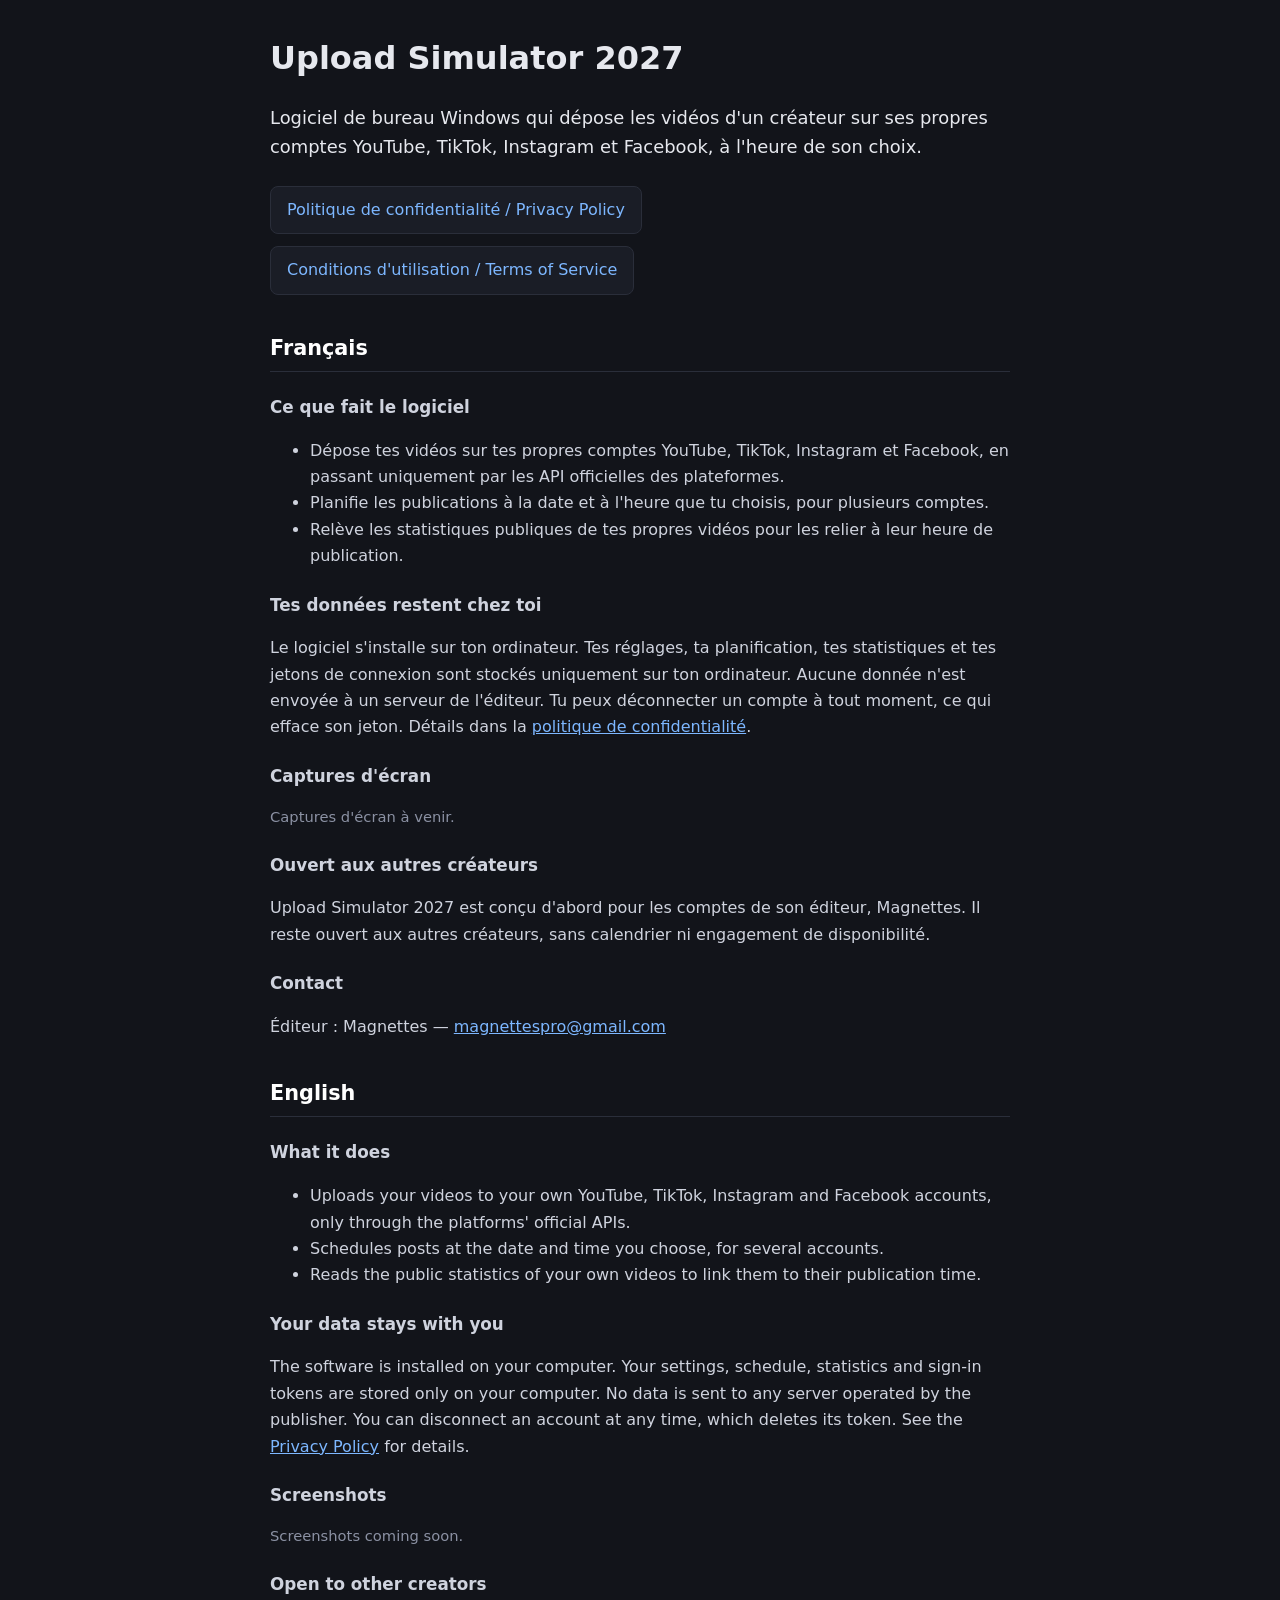
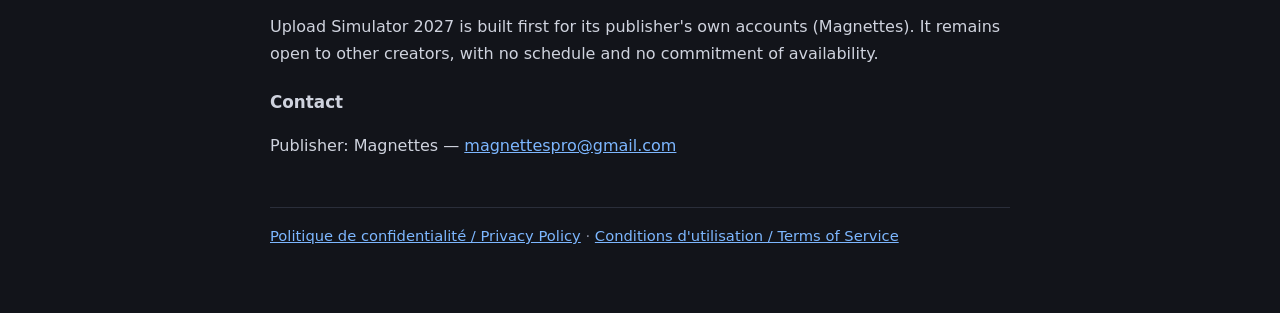
==== index.html @ ef1e078d "Site Upload Simulator 2027 : accueil, confidentialité, conditions, relais OAuth" ====
<!DOCTYPE html>
<html lang="fr">
<head>
<meta charset="utf-8">
<meta name="viewport" content="width=device-width, initial-scale=1">
<title>Upload Simulator 2027</title>
<meta name="description" content="Upload Simulator 2027 : logiciel de bureau Windows pour publier ses propres vidéos sur YouTube, TikTok, Instagram et Facebook via les API officielles.">
<link rel="stylesheet" href="style.css">
</head>
<body>
<main>
<h1>Upload Simulator 2027</h1>
<p class="lead">Logiciel de bureau Windows qui dépose les vidéos d'un créateur sur ses propres comptes YouTube, TikTok, Instagram et Facebook, à l'heure de son choix.</p>

<div class="links">
  <a href="privacy.html">Politique de confidentialité / Privacy Policy</a>
  <a href="terms.html">Conditions d'utilisation / Terms of Service</a>
</div>

<h2>Français</h2>
<h3>Ce que fait le logiciel</h3>
<ul>
  <li>Dépose tes vidéos sur tes propres comptes YouTube, TikTok, Instagram et Facebook, en passant uniquement par les API officielles des plateformes.</li>
  <li>Planifie les publications à la date et à l'heure que tu choisis, pour plusieurs comptes.</li>
  <li>Relève les statistiques publiques de tes propres vidéos pour les relier à leur heure de publication.</li>
</ul>
<h3>Tes données restent chez toi</h3>
<p>Le logiciel s'installe sur ton ordinateur. Tes réglages, ta planification, tes statistiques et tes jetons de connexion sont stockés uniquement sur ton ordinateur. Aucune donnée n'est envoyée à un serveur de l'éditeur. Tu peux déconnecter un compte à tout moment, ce qui efface son jeton. Détails dans la <a href="privacy.html">politique de confidentialité</a>.</p>
<h3>Captures d'écran</h3>
<p class="muted">Captures d'écran à venir.</p>
<h3>Ouvert aux autres créateurs</h3>
<p>Upload Simulator 2027 est conçu d'abord pour les comptes de son éditeur, Magnettes. Il reste ouvert aux autres créateurs, sans calendrier ni engagement de disponibilité.</p>
<h3>Contact</h3>
<p>Éditeur : Magnettes — <a href="mailto:magnettespro@gmail.com">magnettespro@gmail.com</a></p>

<h2>English</h2>
<h3>What it does</h3>
<ul>
  <li>Uploads your videos to your own YouTube, TikTok, Instagram and Facebook accounts, only through the platforms' official APIs.</li>
  <li>Schedules posts at the date and time you choose, for several accounts.</li>
  <li>Reads the public statistics of your own videos to link them to their publication time.</li>
</ul>
<h3>Your data stays with you</h3>
<p>The software is installed on your computer. Your settings, schedule, statistics and sign-in tokens are stored only on your computer. No data is sent to any server operated by the publisher. You can disconnect an account at any time, which deletes its token. See the <a href="privacy.html">Privacy Policy</a> for details.</p>
<h3>Screenshots</h3>
<p class="muted">Screenshots coming soon.</p>
<h3>Open to other creators</h3>
<p>Upload Simulator 2027 is built first for its publisher's own accounts (Magnettes). It remains open to other creators, with no schedule and no commitment of availability.</p>
<h3>Contact</h3>
<p>Publisher: Magnettes — <a href="mailto:magnettespro@gmail.com">magnettespro@gmail.com</a></p>

<footer class="muted">
  <a href="privacy.html">Politique de confidentialité / Privacy Policy</a> ·
  <a href="terms.html">Conditions d'utilisation / Terms of Service</a>
</footer>
</main>
</body>
</html>
---- style.css ----
:root { color-scheme: dark; }
* { box-sizing: border-box; }
body {
  margin: 0; background: #12141a; color: #e6e8ee;
  font: 16px/1.65 system-ui, -apple-system, "Segoe UI", Roboto, Arial, sans-serif;
}
main { max-width: 780px; margin: 0 auto; padding: 32px 20px 64px; }
h1 { font-size: 2rem; margin: 0 0 8px; }
h2 { font-size: 1.3rem; margin: 36px 0 8px; color: #fff; border-bottom: 1px solid #2a2e3a; padding-bottom: 6px; }
h3 { font-size: 1.05rem; margin: 22px 0 4px; color: #cfd3de; }
p, li { color: #cfd3de; }
a { color: #7db7ff; }
a:hover { color: #a9d0ff; }
code { background: #1d212b; padding: 1px 6px; border-radius: 4px; font-size: .92em; }
table { border-collapse: collapse; width: 100%; margin: 12px 0; }
th, td { border: 1px solid #2a2e3a; padding: 8px 10px; text-align: left; vertical-align: top; }
th { background: #1a1d26; }
.lead { font-size: 1.12rem; color: #e6e8ee; }
.muted { color: #8b91a3; font-size: .92rem; }
.links { display: flex; flex-wrap: wrap; gap: 12px; margin: 24px 0; }
.links a { background: #1a1d26; border: 1px solid #2a2e3a; border-radius: 8px; padding: 10px 16px; text-decoration: none; }
.links a:hover { border-color: #7db7ff; }
.langs { margin: 12px 0 28px; }
.note { background: #1a1d26; border-left: 3px solid #7db7ff; padding: 10px 14px; border-radius: 4px; }
section.lang { margin-top: 40px; }
footer { margin-top: 48px; padding-top: 16px; border-top: 1px solid #2a2e3a; }
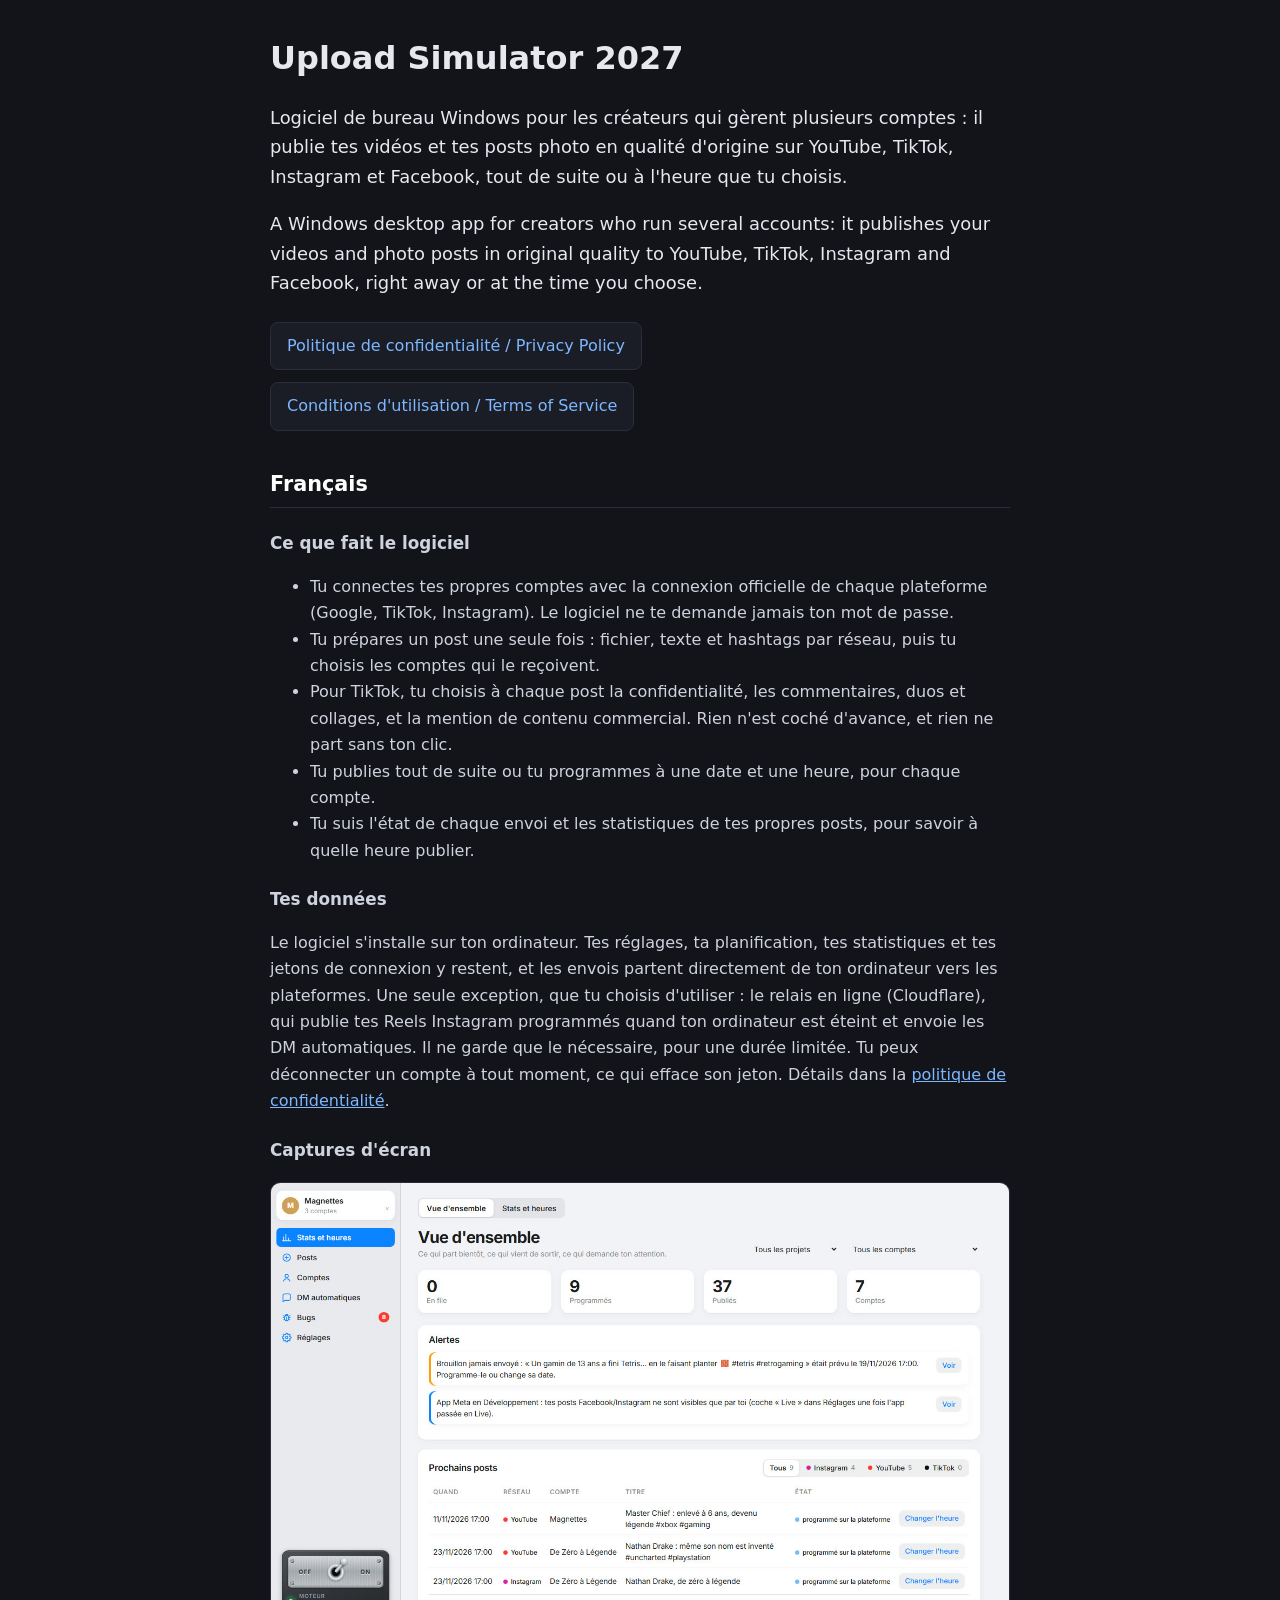
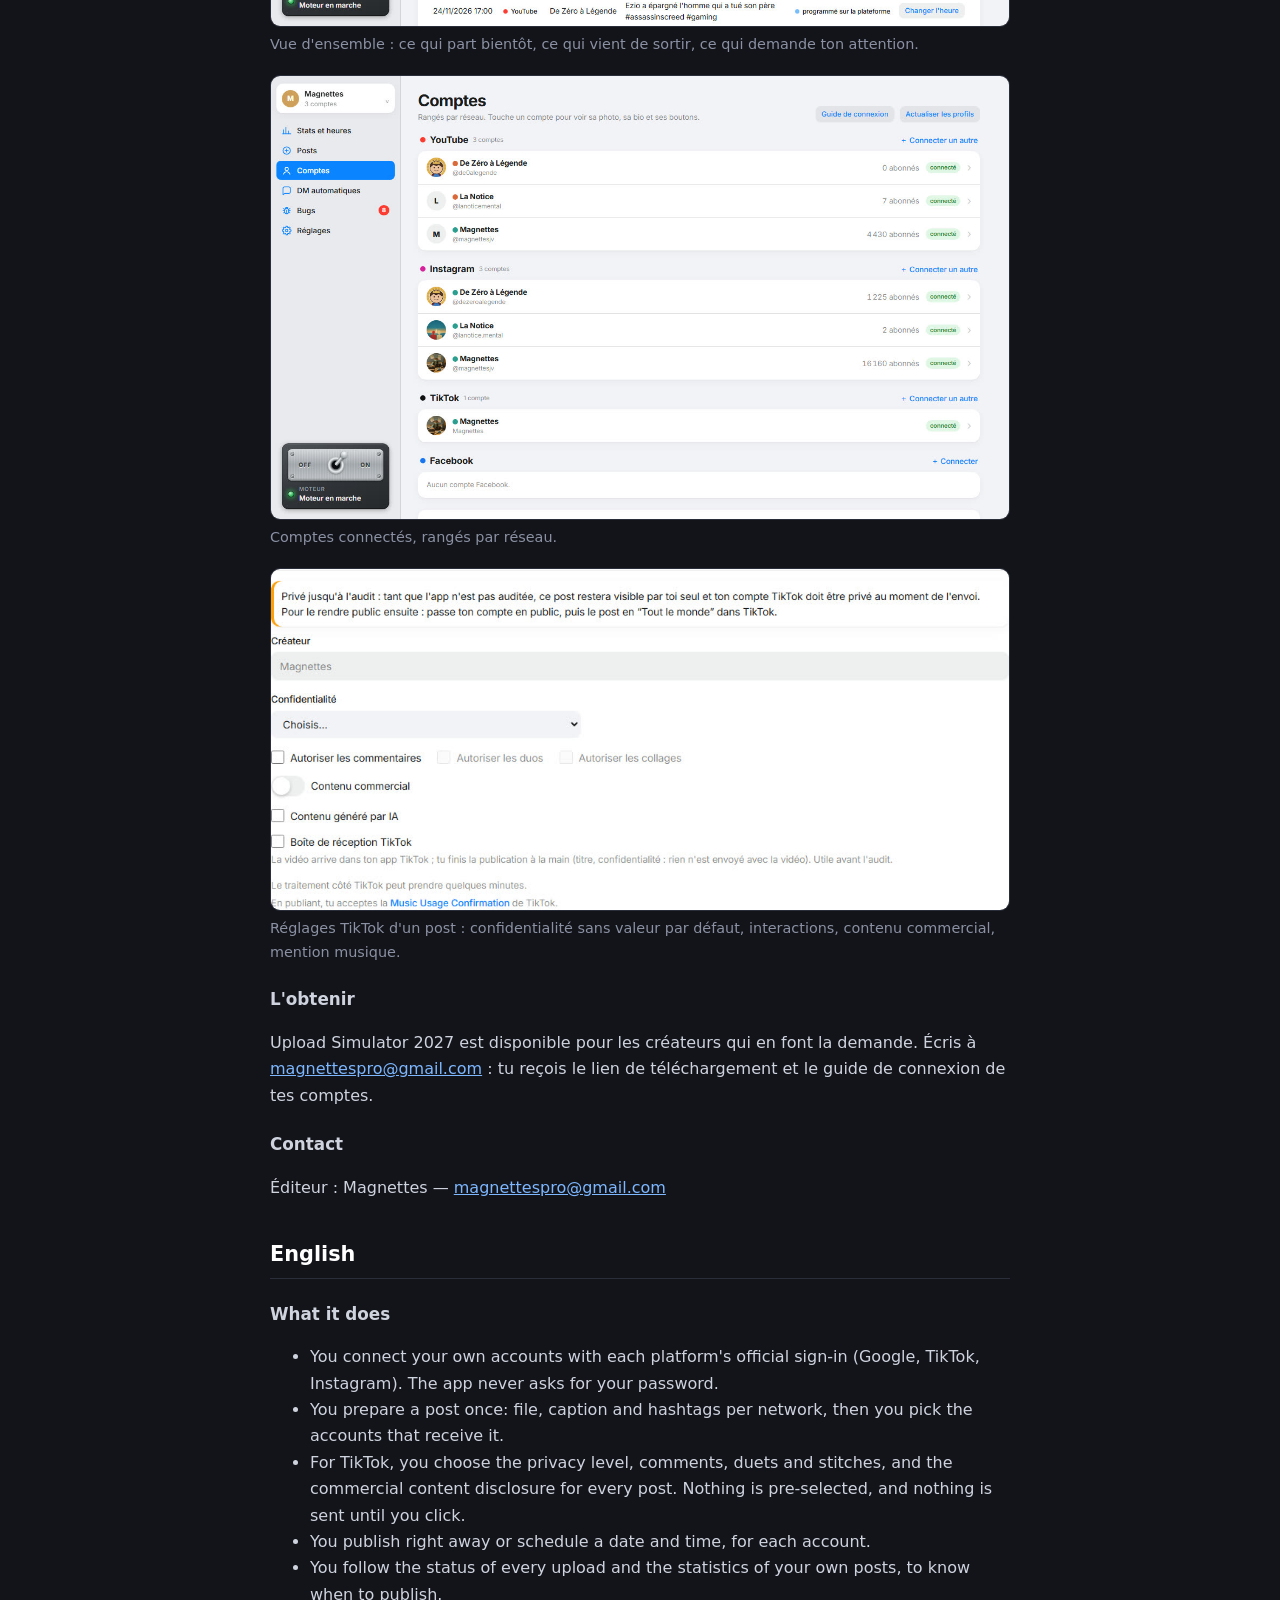
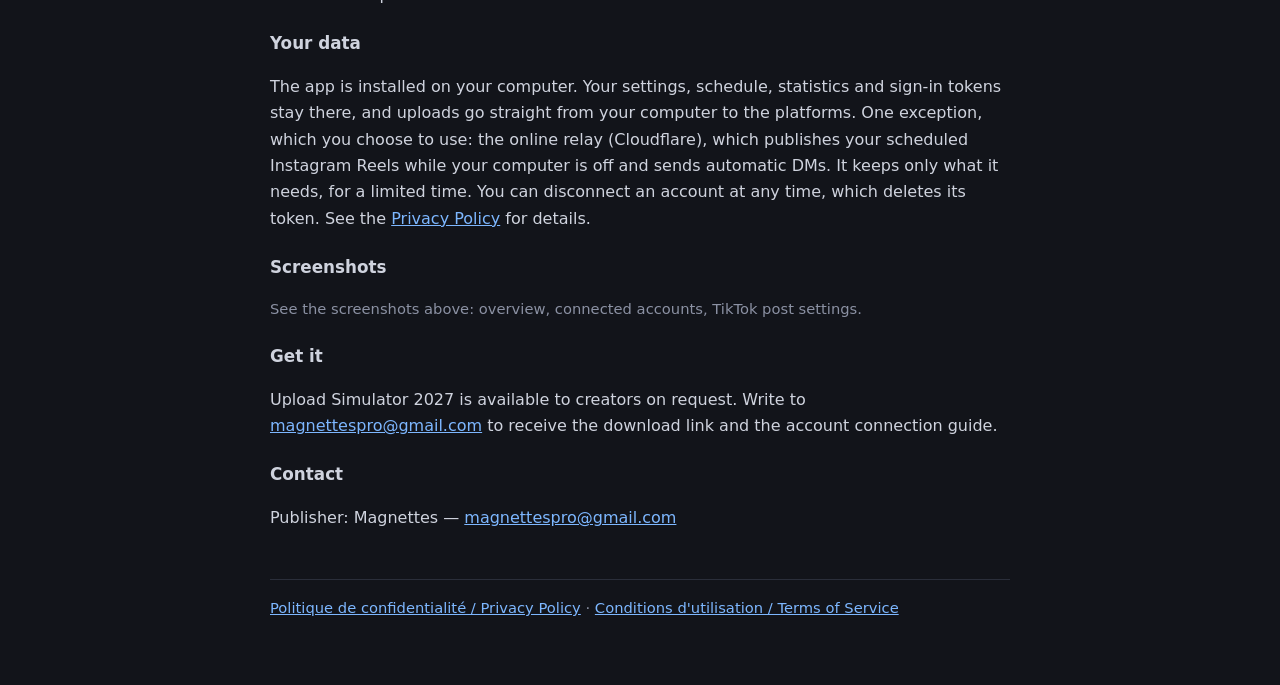
==== commit 1ce1b18c: "Accueil : outil multi-comptes sur demande, relais mentionné, 3 captures Co-Authored-By: Claude Opus " ====
--- a/index.html
+++ b/index.html
@@ -4,13 +4,19 @@
 <meta charset="utf-8">
 <meta name="viewport" content="width=device-width, initial-scale=1">
 <title>Upload Simulator 2027</title>
-<meta name="description" content="Upload Simulator 2027 : logiciel de bureau Windows pour publier ses propres vidéos sur YouTube, TikTok, Instagram et Facebook via les API officielles.">
+<meta name="description" content="Upload Simulator 2027 : logiciel de bureau Windows pour les créateurs qui publient leurs vidéos et posts photo sur plusieurs comptes YouTube, TikTok, Instagram et Facebook, via les API officielles.">
 <link rel="stylesheet" href="style.css">
+<style>
+  figure { margin: 18px 0; }
+  figure img { width: 100%; height: auto; border: 1px solid #2a2e3a; border-radius: 10px; display: block; }
+  figcaption { color: #8b91a3; font-size: .9rem; margin-top: 6px; }
+</style>
 </head>
 <body>
 <main>
 <h1>Upload Simulator 2027</h1>
-<p class="lead">Logiciel de bureau Windows qui dépose les vidéos d'un créateur sur ses propres comptes YouTube, TikTok, Instagram et Facebook, à l'heure de son choix.</p>
+<p class="lead">Logiciel de bureau Windows pour les créateurs qui gèrent plusieurs comptes : il publie tes vidéos et tes posts photo en qualité d'origine sur YouTube, TikTok, Instagram et Facebook, tout de suite ou à l'heure que tu choisis.</p>
+<p class="lead">A Windows desktop app for creators who run several accounts: it publishes your videos and photo posts in original quality to YouTube, TikTok, Instagram and Facebook, right away or at the time you choose.</p>
 
 <div class="links">
   <a href="privacy.html">Politique de confidentialité / Privacy Policy</a>
@@ -20,32 +26,38 @@
 <h2>Français</h2>
 <h3>Ce que fait le logiciel</h3>
 <ul>
-  <li>Dépose tes vidéos sur tes propres comptes YouTube, TikTok, Instagram et Facebook, en passant uniquement par les API officielles des plateformes.</li>
-  <li>Planifie les publications à la date et à l'heure que tu choisis, pour plusieurs comptes.</li>
-  <li>Relève les statistiques publiques de tes propres vidéos pour les relier à leur heure de publication.</li>
+  <li>Tu connectes tes propres comptes avec la connexion officielle de chaque plateforme (Google, TikTok, Instagram). Le logiciel ne te demande jamais ton mot de passe.</li>
+  <li>Tu prépares un post une seule fois : fichier, texte et hashtags par réseau, puis tu choisis les comptes qui le reçoivent.</li>
+  <li>Pour TikTok, tu choisis à chaque post la confidentialité, les commentaires, duos et collages, et la mention de contenu commercial. Rien n'est coché d'avance, et rien ne part sans ton clic.</li>
+  <li>Tu publies tout de suite ou tu programmes à une date et une heure, pour chaque compte.</li>
+  <li>Tu suis l'état de chaque envoi et les statistiques de tes propres posts, pour savoir à quelle heure publier.</li>
 </ul>
-<h3>Tes données restent chez toi</h3>
-<p>Le logiciel s'installe sur ton ordinateur. Tes réglages, ta planification, tes statistiques et tes jetons de connexion sont stockés uniquement sur ton ordinateur. Aucune donnée n'est envoyée à un serveur de l'éditeur. Tu peux déconnecter un compte à tout moment, ce qui efface son jeton. Détails dans la <a href="privacy.html">politique de confidentialité</a>.</p>
+<h3>Tes données</h3>
+<p>Le logiciel s'installe sur ton ordinateur. Tes réglages, ta planification, tes statistiques et tes jetons de connexion y restent, et les envois partent directement de ton ordinateur vers les plateformes. Une seule exception, que tu choisis d'utiliser : le relais en ligne (Cloudflare), qui publie tes Reels Instagram programmés quand ton ordinateur est éteint et envoie les DM automatiques. Il ne garde que le nécessaire, pour une durée limitée. Tu peux déconnecter un compte à tout moment, ce qui efface son jeton. Détails dans la <a href="privacy.html">politique de confidentialité</a>.</p>
 <h3>Captures d'écran</h3>
-<p class="muted">Captures d'écran à venir.</p>
-<h3>Ouvert aux autres créateurs</h3>
-<p>Upload Simulator 2027 est conçu d'abord pour les comptes de son éditeur, Magnettes. Il reste ouvert aux autres créateurs, sans calendrier ni engagement de disponibilité.</p>
+<figure><img src="img-vue-ensemble.jpg" alt="Vue d'ensemble : posts programmés, publiés et alertes" loading="lazy"><figcaption>Vue d'ensemble : ce qui part bientôt, ce qui vient de sortir, ce qui demande ton attention.</figcaption></figure>
+<figure><img src="img-comptes.jpg" alt="Écran Comptes : comptes connectés par réseau" loading="lazy"><figcaption>Comptes connectés, rangés par réseau.</figcaption></figure>
+<figure><img src="img-tiktok.jpg" alt="Réglages TikTok d'un post : confidentialité, interactions, contenu commercial" loading="lazy"><figcaption>Réglages TikTok d'un post : confidentialité sans valeur par défaut, interactions, contenu commercial, mention musique.</figcaption></figure>
+<h3>L'obtenir</h3>
+<p>Upload Simulator 2027 est disponible pour les créateurs qui en font la demande. Écris à <a href="mailto:magnettespro@gmail.com">magnettespro@gmail.com</a> : tu reçois le lien de téléchargement et le guide de connexion de tes comptes.</p>
 <h3>Contact</h3>
 <p>Éditeur : Magnettes — <a href="mailto:magnettespro@gmail.com">magnettespro@gmail.com</a></p>
 
 <h2>English</h2>
 <h3>What it does</h3>
 <ul>
-  <li>Uploads your videos to your own YouTube, TikTok, Instagram and Facebook accounts, only through the platforms' official APIs.</li>
-  <li>Schedules posts at the date and time you choose, for several accounts.</li>
-  <li>Reads the public statistics of your own videos to link them to their publication time.</li>
+  <li>You connect your own accounts with each platform's official sign-in (Google, TikTok, Instagram). The app never asks for your password.</li>
+  <li>You prepare a post once: file, caption and hashtags per network, then you pick the accounts that receive it.</li>
+  <li>For TikTok, you choose the privacy level, comments, duets and stitches, and the commercial content disclosure for every post. Nothing is pre-selected, and nothing is sent until you click.</li>
+  <li>You publish right away or schedule a date and time, for each account.</li>
+  <li>You follow the status of every upload and the statistics of your own posts, to know when to publish.</li>
 </ul>
-<h3>Your data stays with you</h3>
-<p>The software is installed on your computer. Your settings, schedule, statistics and sign-in tokens are stored only on your computer. No data is sent to any server operated by the publisher. You can disconnect an account at any time, which deletes its token. See the <a href="privacy.html">Privacy Policy</a> for details.</p>
+<h3>Your data</h3>
+<p>The app is installed on your computer. Your settings, schedule, statistics and sign-in tokens stay there, and uploads go straight from your computer to the platforms. One exception, which you choose to use: the online relay (Cloudflare), which publishes your scheduled Instagram Reels while your computer is off and sends automatic DMs. It keeps only what it needs, for a limited time. You can disconnect an account at any time, which deletes its token. See the <a href="privacy.html">Privacy Policy</a> for details.</p>
 <h3>Screenshots</h3>
-<p class="muted">Screenshots coming soon.</p>
-<h3>Open to other creators</h3>
-<p>Upload Simulator 2027 is built first for its publisher's own accounts (Magnettes). It remains open to other creators, with no schedule and no commitment of availability.</p>
+<p class="muted">See the screenshots above: overview, connected accounts, TikTok post settings.</p>
+<h3>Get it</h3>
+<p>Upload Simulator 2027 is available to creators on request. Write to <a href="mailto:magnettespro@gmail.com">magnettespro@gmail.com</a> to receive the download link and the account connection guide.</p>
 <h3>Contact</h3>
 <p>Publisher: Magnettes — <a href="mailto:magnettespro@gmail.com">magnettespro@gmail.com</a></p>
 
